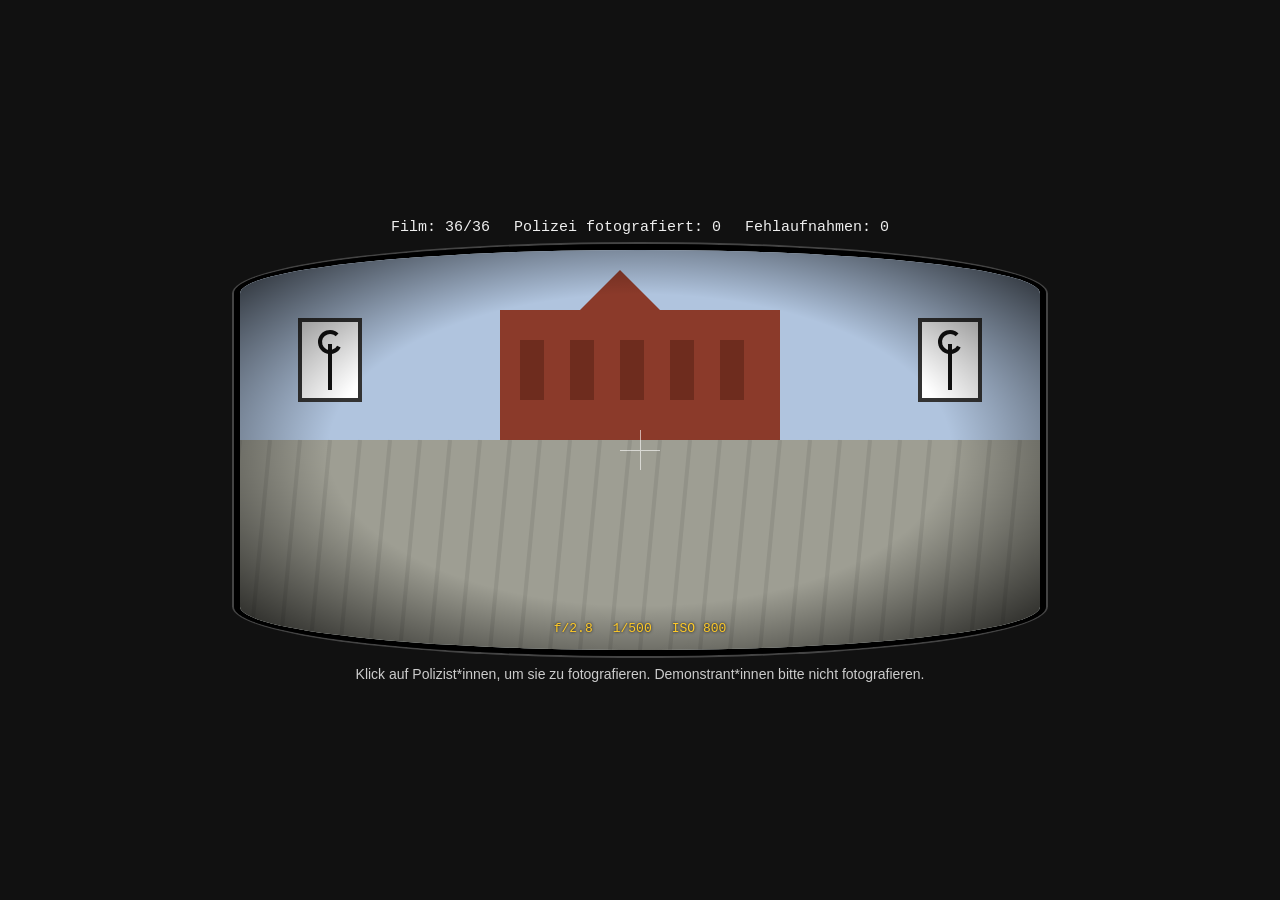
==== index.html @ 2198f50d "Add files via upload" ====
<!DOCTYPE html>
<html lang="de">
<head>
<meta charset="UTF-8">
<meta name="viewport" content="width=device-width, initial-scale=1.0">
<title>Pressefoto Basel</title>
<link rel="stylesheet" href="style.css">
</head>
<body>
  <div id="gameContainer">
    <div id="hud">
      <span id="filmCounter">Film: 36/36</span>
      <span id="scoreDisplay">Polizei fotografiert: 0</span>
      <span id="mistakeDisplay">Fehlaufnahmen: 0</span>
    </div>
    <div id="viewfinderWrap">
      <canvas id="gameCanvas" width="800" height="400"></canvas>
      <div id="vignette"></div>
      <div id="crosshair">
        <div class="ch-line ch-h"></div>
        <div class="ch-line ch-v"></div>
      </div>
      <div id="camInfo">
        <span>f/2.8</span><span>1/500</span><span>ISO 800</span>
      </div>
      <div id="flash"></div>
      <div id="warning"></div>
      <div id="gameOverScreen">
        <div id="gameOverText"></div>
        <button id="restartBtn">Neuer Film einlegen</button>
      </div>
    </div>
    <div id="instructions">Klick auf Polizist*innen, um sie zu fotografieren. Demonstrant*innen bitte nicht fotografieren.</div>
  </div>

  <script src="game.js"></script>
</body>
</html>
---- style.css ----
body {
  margin: 0;
  display: flex;
  justify-content: center;
  align-items: center;
  min-height: 100vh;
  background: #111;
  font-family: 'Segoe UI', sans-serif;
}

#gameContainer {
  text-align: center;
}

#hud {
  color: #eee;
  font-size: 15px;
  margin-bottom: 8px;
  display: flex;
  gap: 24px;
  justify-content: center;
  font-family: 'Courier New', monospace;
}

#viewfinderWrap {
  position: relative;
  width: 800px;
  max-width: 92vw;
  aspect-ratio: 800 / 400;
  border-radius: 50% / 12%;
  overflow: hidden;
  border: 6px solid #000;
  box-shadow: 0 0 0 2px #444;
  cursor: crosshair;
}

canvas {
  width: 100%;
  height: 100%;
  display: block;
  background: #cfd8dc;
}

#vignette {
  position: absolute;
  inset: 0;
  pointer-events: none;
  background: radial-gradient(ellipse at center, rgba(0,0,0,0) 55%, rgba(0,0,0,0.85) 100%);
}

#crosshair {
  position: absolute;
  top: 50%;
  left: 50%;
  width: 40px;
  height: 40px;
  transform: translate(-50%, -50%);
  pointer-events: none;
  opacity: 0.6;
}

.ch-line {
  position: absolute;
  background: #fff;
}

.ch-h {
  width: 100%;
  height: 1px;
  top: 50%;
  left: 0;
}

.ch-v {
  width: 1px;
  height: 100%;
  left: 50%;
  top: 0;
}

#camInfo {
  position: absolute;
  bottom: 14px;
  left: 0;
  right: 0;
  display: flex;
  justify-content: center;
  gap: 20px;
  color: #ffca28;
  font-family: 'Courier New', monospace;
  font-size: 13px;
  pointer-events: none;
  text-shadow: 0 0 3px #000;
}

#flash {
  position: absolute;
  inset: 0;
  background: #fff;
  opacity: 0;
  pointer-events: none;
}

#warning {
  position: absolute;
  top: 20px;
  left: 0;
  right: 0;
  text-align: center;
  color: #ff5252;
  font-size: 18px;
  font-weight: bold;
  opacity: 0;
  pointer-events: none;
  text-shadow: 0 0 4px #000;
}

#gameOverScreen {
  position: absolute;
  inset: 0;
  background: rgba(0,0,0,0.8);
  color: #fff;
  display: none;
  flex-direction: column;
  align-items: center;
  justify-content: center;
  gap: 16px;
  font-size: 20px;
  text-align: center;
  padding: 20px;
  box-sizing: border-box;
}

#restartBtn {
  padding: 10px 20px;
  font-size: 16px;
  border-radius: 6px;
  border: none;
  background: #ffca28;
  cursor: pointer;
}

#instructions {
  color: #ccc;
  font-size: 14px;
  margin-top: 10px;
}
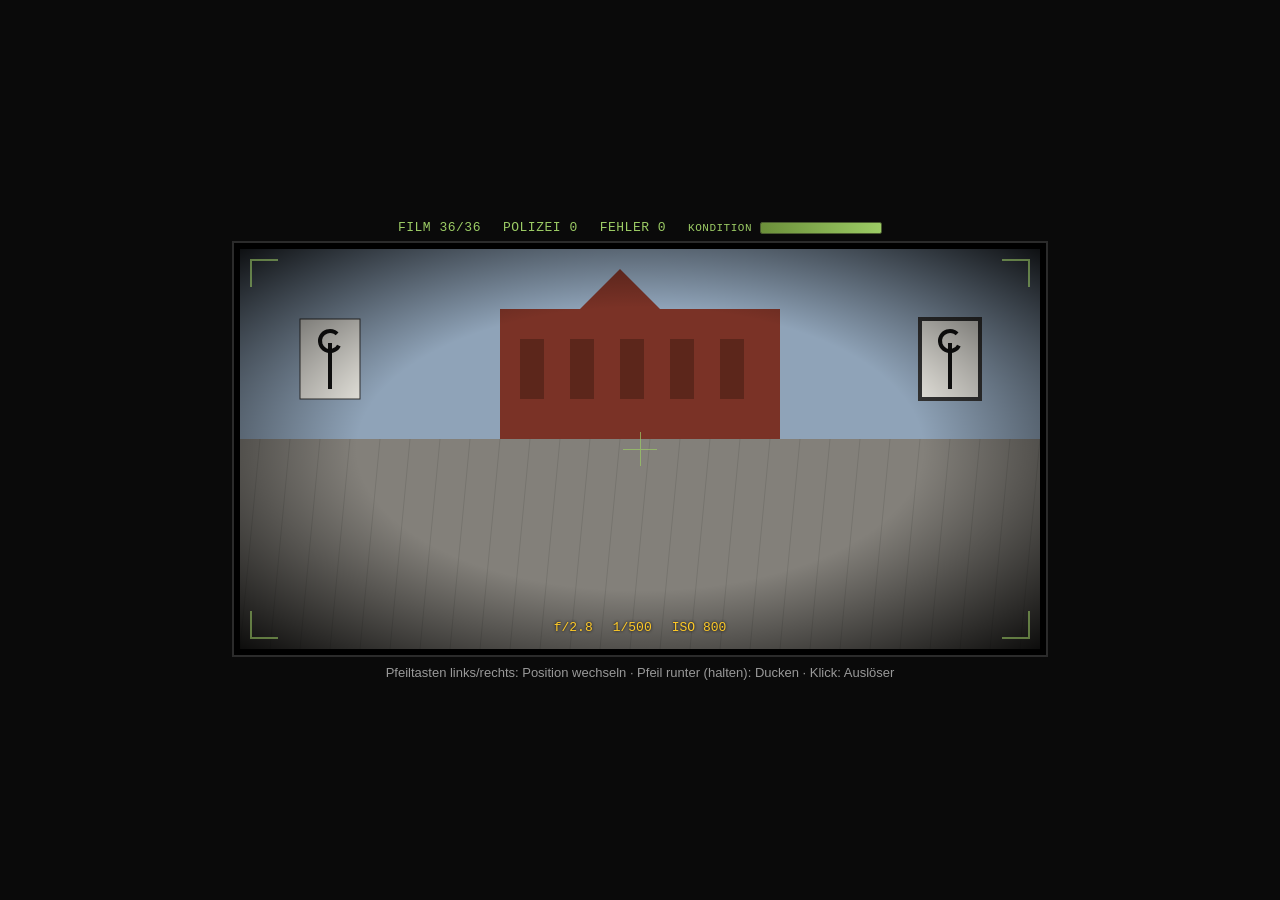
==== commit c342dcc1: "Add files via upload" ====
--- a/index.html
+++ b/index.html
@@ -9,13 +9,24 @@
 <body>
   <div id="gameContainer">
     <div id="hud">
-      <span id="filmCounter">Film: 36/36</span>
-      <span id="scoreDisplay">Polizei fotografiert: 0</span>
-      <span id="mistakeDisplay">Fehlaufnahmen: 0</span>
+      <span id="filmCounter">FILM 36/36</span>
+      <span id="scoreDisplay">POLIZEI 0</span>
+      <span id="mistakeDisplay">FEHLER 0</span>
+      <div id="healthWrap">
+        <span class="hudLabel">KONDITION</span>
+        <div id="healthBarOuter"><div id="healthBarInner"></div></div>
+      </div>
     </div>
     <div id="viewfinderWrap">
       <canvas id="gameCanvas" width="800" height="400"></canvas>
       <div id="vignette"></div>
+      <div id="hazardOverlay"></div>
+      <div id="corners">
+        <div class="corner tl"></div>
+        <div class="corner tr"></div>
+        <div class="corner bl"></div>
+        <div class="corner br"></div>
+      </div>
       <div id="crosshair">
         <div class="ch-line ch-h"></div>
         <div class="ch-line ch-v"></div>
@@ -23,14 +34,18 @@
       <div id="camInfo">
         <span>f/2.8</span><span>1/500</span><span>ISO 800</span>
       </div>
+      <div id="duckIndicator">IN DECKUNG</div>
       <div id="flash"></div>
       <div id="warning"></div>
+      <div id="hazardWarning"></div>
       <div id="gameOverScreen">
         <div id="gameOverText"></div>
         <button id="restartBtn">Neuer Film einlegen</button>
       </div>
     </div>
-    <div id="instructions">Klick auf Polizist*innen, um sie zu fotografieren. Demonstrant*innen bitte nicht fotografieren.</div>
+    <div id="instructions">
+      Pfeiltasten links/rechts: Position wechseln &middot; Pfeil runter (halten): Ducken &middot; Klick: Auslöser
+    </div>
   </div>
 
   <script src="game.js"></script>
--- a/style.css
+++ b/style.css
@@ -4,7 +4,7 @@
   justify-content: center;
   align-items: center;
   min-height: 100vh;
-  background: #111;
+  background: #0a0a0a;
   font-family: 'Segoe UI', sans-serif;
 }
 
@@ -13,13 +13,42 @@
 }
 
 #hud {
-  color: #eee;
-  font-size: 15px;
+  color: #9ccc65;
+  font-size: 13px;
   margin-bottom: 8px;
   display: flex;
-  gap: 24px;
-  justify-content: center;
-  font-family: 'Courier New', monospace;
+  gap: 22px;
+  align-items: center;
+  justify-content: center;
+  font-family: 'Courier New', monospace;
+  letter-spacing: 0.5px;
+}
+
+#healthWrap {
+  display: flex;
+  align-items: center;
+  gap: 8px;
+}
+
+.hudLabel {
+  font-size: 11px;
+  color: #9ccc65;
+}
+
+#healthBarOuter {
+  width: 120px;
+  height: 10px;
+  background: #222;
+  border: 1px solid #4a5c2f;
+  border-radius: 2px;
+  overflow: hidden;
+}
+
+#healthBarInner {
+  height: 100%;
+  width: 100%;
+  background: linear-gradient(90deg, #6b8f3a, #9ccc65);
+  transition: width 0.2s ease, background 0.2s ease;
 }
 
 #viewfinderWrap {
@@ -27,11 +56,16 @@
   width: 800px;
   max-width: 92vw;
   aspect-ratio: 800 / 400;
-  border-radius: 50% / 12%;
   overflow: hidden;
   border: 6px solid #000;
-  box-shadow: 0 0 0 2px #444;
+  box-shadow: 0 0 0 2px #2b2b2b;
   cursor: crosshair;
+  transition: transform 0.15s ease, filter 0.15s ease;
+}
+
+#viewfinderWrap.ducking {
+  transform: translateY(14px) scale(0.99);
+  filter: brightness(0.7) saturate(0.8);
 }
 
 canvas {
@@ -45,23 +79,51 @@
   position: absolute;
   inset: 0;
   pointer-events: none;
-  background: radial-gradient(ellipse at center, rgba(0,0,0,0) 55%, rgba(0,0,0,0.85) 100%);
-}
+  background: radial-gradient(ellipse at center, rgba(0,0,0,0) 50%, rgba(0,0,0,0.9) 100%);
+}
+
+#hazardOverlay {
+  position: absolute;
+  inset: 0;
+  pointer-events: none;
+  background: transparent;
+  opacity: 0;
+  mix-blend-mode: normal;
+  transition: opacity 0.3s ease;
+}
+
+#corners {
+  position: absolute;
+  inset: 10px;
+  pointer-events: none;
+}
+
+.corner {
+  position: absolute;
+  width: 26px;
+  height: 26px;
+  border: 2px solid rgba(156, 204, 101, 0.55);
+}
+
+.corner.tl { top: 0; left: 0; border-right: none; border-bottom: none; }
+.corner.tr { top: 0; right: 0; border-left: none; border-bottom: none; }
+.corner.bl { bottom: 0; left: 0; border-right: none; border-top: none; }
+.corner.br { bottom: 0; right: 0; border-left: none; border-top: none; }
 
 #crosshair {
   position: absolute;
   top: 50%;
   left: 50%;
-  width: 40px;
-  height: 40px;
+  width: 34px;
+  height: 34px;
   transform: translate(-50%, -50%);
   pointer-events: none;
-  opacity: 0.6;
+  opacity: 0.7;
 }
 
 .ch-line {
   position: absolute;
-  background: #fff;
+  background: #9ccc65;
 }
 
 .ch-h {
@@ -93,6 +155,24 @@
   text-shadow: 0 0 3px #000;
 }
 
+#duckIndicator {
+  position: absolute;
+  top: 16px;
+  left: 50%;
+  transform: translateX(-50%);
+  color: #9ccc65;
+  font-family: 'Courier New', monospace;
+  font-size: 13px;
+  letter-spacing: 2px;
+  opacity: 0;
+  pointer-events: none;
+  text-shadow: 0 0 4px #000;
+}
+
+#duckIndicator.active {
+  opacity: 1;
+}
+
 #flash {
   position: absolute;
   inset: 0;
@@ -101,47 +181,61 @@
   pointer-events: none;
 }
 
-#warning {
-  position: absolute;
-  top: 20px;
+#warning, #hazardWarning {
+  position: absolute;
   left: 0;
   right: 0;
   text-align: center;
+  font-weight: bold;
+  opacity: 0;
+  pointer-events: none;
+  text-shadow: 0 0 4px #000;
+}
+
+#warning {
+  top: 60px;
   color: #ff5252;
-  font-size: 18px;
-  font-weight: bold;
-  opacity: 0;
-  pointer-events: none;
-  text-shadow: 0 0 4px #000;
+  font-size: 17px;
+}
+
+#hazardWarning {
+  top: 90px;
+  color: #ffca28;
+  font-size: 20px;
+  font-family: 'Courier New', monospace;
+  letter-spacing: 1px;
 }
 
 #gameOverScreen {
   position: absolute;
   inset: 0;
-  background: rgba(0,0,0,0.8);
-  color: #fff;
+  background: rgba(0,0,0,0.85);
+  color: #9ccc65;
   display: none;
   flex-direction: column;
   align-items: center;
   justify-content: center;
   gap: 16px;
-  font-size: 20px;
+  font-size: 18px;
   text-align: center;
   padding: 20px;
   box-sizing: border-box;
+  font-family: 'Courier New', monospace;
 }
 
 #restartBtn {
   padding: 10px 20px;
-  font-size: 16px;
-  border-radius: 6px;
-  border: none;
-  background: #ffca28;
+  font-size: 15px;
+  border-radius: 3px;
+  border: 1px solid #9ccc65;
+  background: #1a1a1a;
+  color: #9ccc65;
   cursor: pointer;
+  font-family: 'Courier New', monospace;
 }
 
 #instructions {
-  color: #ccc;
-  font-size: 14px;
+  color: #999;
+  font-size: 13px;
   margin-top: 10px;
 }
